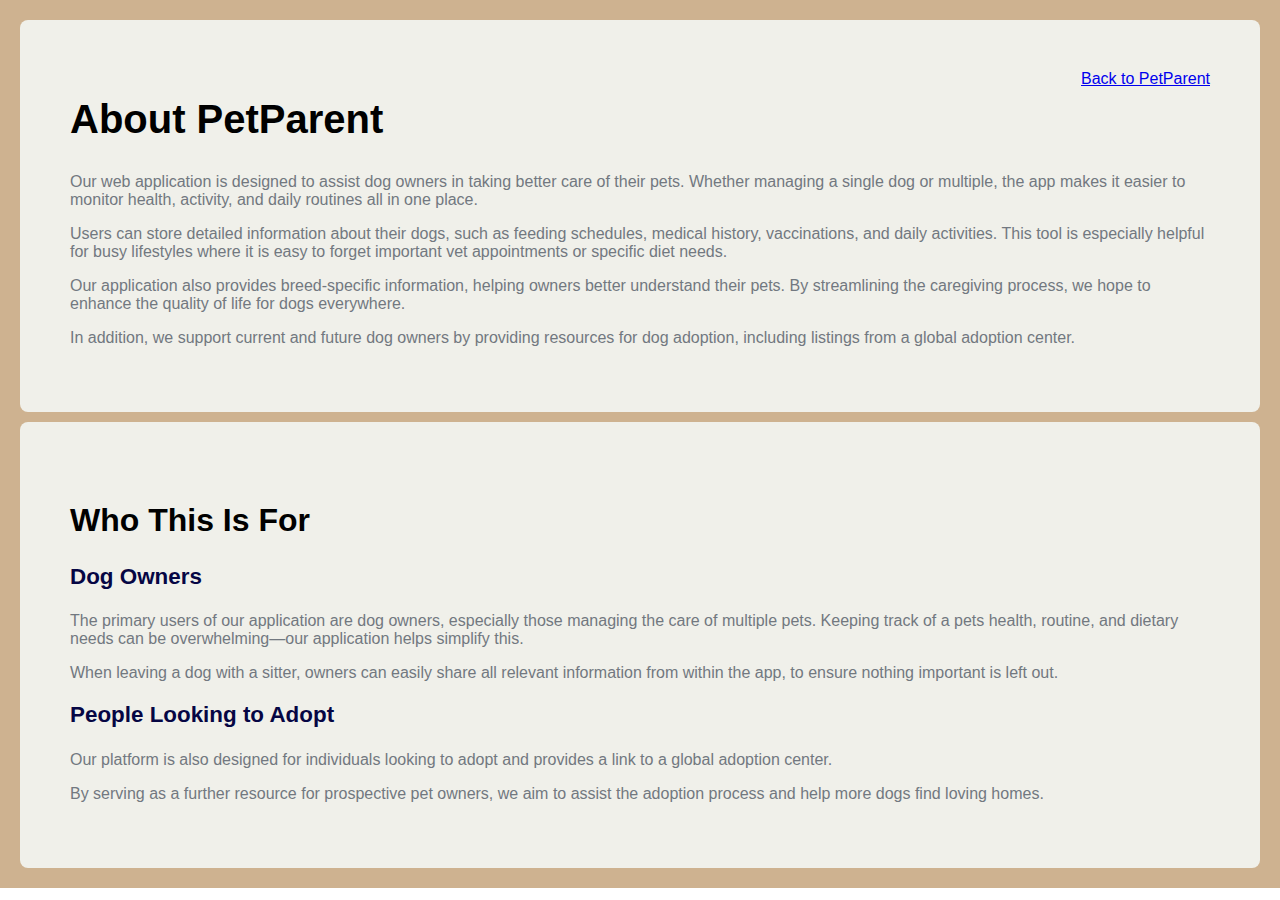
==== src/about.html @ 6821e573 "added an about.html that index.html links to" ====
<!DOCTYPE html>
<html lang="en">
<head>
    <meta charset="UTF-8">
    <title>AboutPetParent</title>
    <link href="styles/about.css" rel="stylesheet">
    <meta name="viewport" content="width=device-width, initial-scale=1.0">
</head>
<body>
    <main>
        <section id="about-purpose">
          <div id="title">
            <h1>About PetParent</h1>
            <a id="indexlink" href="index.html">Back to PetParent</a>
          </div>
          <p>
            Our web application is designed to assist dog owners in taking better care of their pets. Whether managing a single dog or multiple, the app makes it easier to monitor health, activity, and daily routines all in one place.
          </p>
          <p>
            Users can store detailed information about their dogs, such as feeding schedules, medical history, vaccinations, and daily activities. This tool is especially helpful for busy lifestyles where it is easy to forget important vet appointments or specific diet needs.
          </p>
          <p>
            Our application also provides breed-specific information, helping owners better understand their pets. By streamlining the caregiving process, we hope to enhance the quality of life for dogs everywhere.
          </p>
          <p>
            In addition, we support current and future dog owners by providing resources for dog adoption, including listings from a global adoption center.
          </p>
        </section>

        <section id="about-users">
          <h2>Who This Is For</h2>
          <article>
            <h3>Dog Owners</h3>
            <p>
              The primary users of our application are dog owners, especially those managing the care of multiple pets. Keeping track of a pets health, routine, and dietary needs can be overwhelming—our application helps simplify this.
            </p>
            <p>
              When leaving a dog with a sitter, owners can easily share all relevant information from within the app, to ensure nothing important is left out.
            </p>
          </article>

          <article>
            <h3>People Looking to Adopt</h3>
            <p>
              Our platform is also designed for individuals looking to adopt and provides a link to a global adoption center.
            </p>
            <p>
              By serving as a further resource for prospective pet owners, we aim to assist the adoption process and help more dogs find loving homes.
            </p>
          </article>
        </section>
      </main>
</body>
</html>
---- src/styles/about.css ----
:root {
    --light_gray: #727880;
    --dark_gray: #363d46;
    --white: #f0f0ea;
    --tan: #ceb290;
    --dark_blue: #060644;
}

body {
    font-family: Verdana, sans-serif;
    margin: 0;
    padding: 0;
  }
  
  main {
    background-color: var(--tan);
    padding: 10px;
  }
  
  #title {
    display: flex;
    flex-direction: row;
    justify-content: space-between;
  }

  section {
    background-color: var(--white);
    border-radius: 8px;
    margin: 10px;
    padding: 50px;
  }
  
  h1, h2 {
    color: var(--dark_grey);
    margin-bottom: 15px;
  }
  
  h1 {
    font-size: 2.5rem;
    text-align: center;
  }
  
  h2 {
    font-size: 2rem;
    padding-bottom: 5px;
    margin-top: 30px;
  }
  
  h3 {
    font-size: 1.4rem;
    margin-top: 20px;
    color: var(--dark_blue);
  }
  
  p {
    color: var(--light_gray);
    margin-bottom: 15px;
    font-family: sans-serif;
  }
  
  /* responsive design to make headings smaller when screen size is below 501px */
  @media (max-width: 500px) {
    main {
      padding: 5px;
    }
  
    h1 {
      font-size: 2rem;
    }
  
    h2 {
      font-size: 1.6rem;
    }
  
    h3 {
      font-size: 1.2rem;
    }
  }
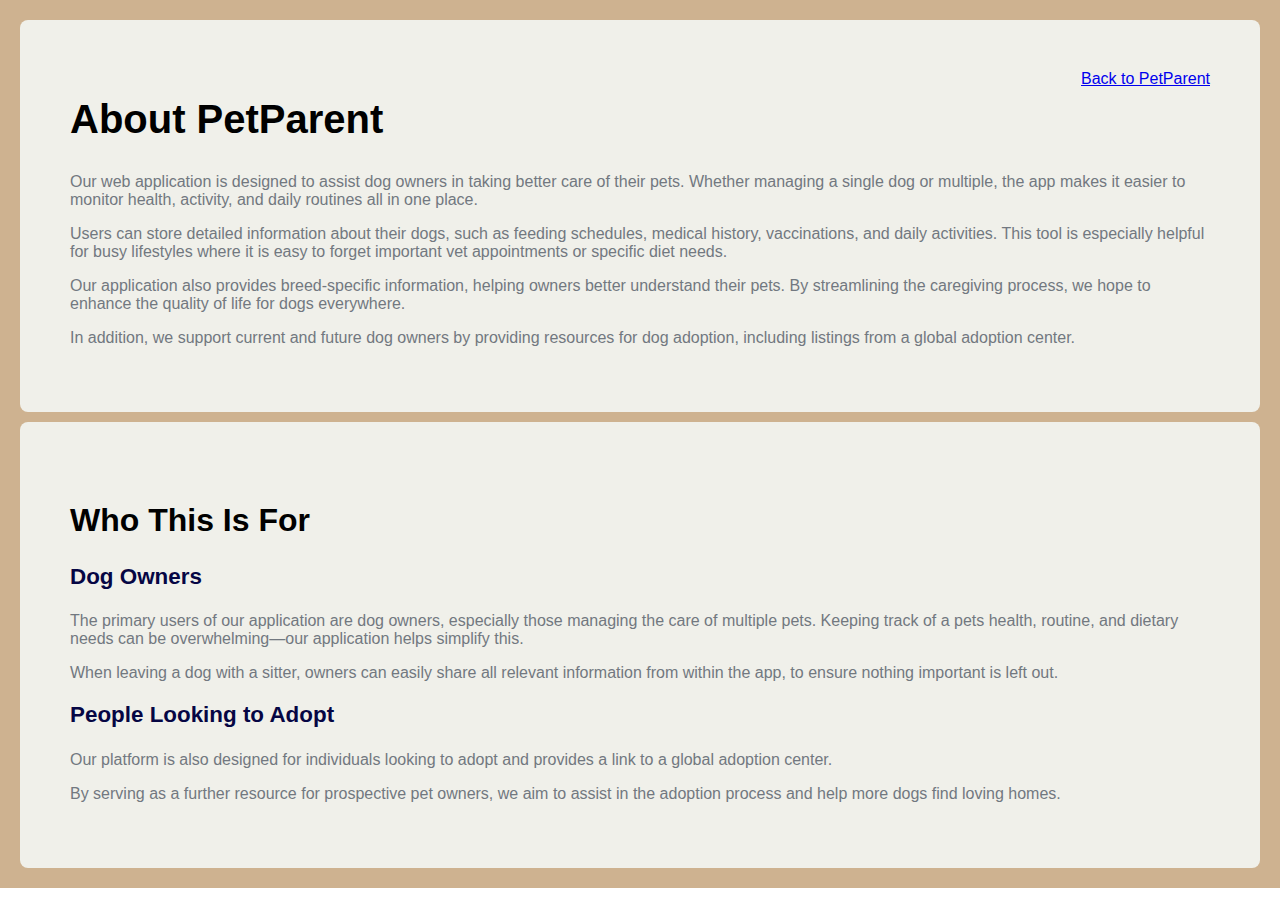
==== commit 63560e37: "small grammer fix" ====
--- a/src/about.html
+++ b/src/about.html
@@ -45,7 +45,7 @@
               Our platform is also designed for individuals looking to adopt and provides a link to a global adoption center.
             </p>
             <p>
-              By serving as a further resource for prospective pet owners, we aim to assist the adoption process and help more dogs find loving homes.
+              By serving as a further resource for prospective pet owners, we aim to assist in the adoption process and help more dogs find loving homes.
             </p>
           </article>
         </section>
